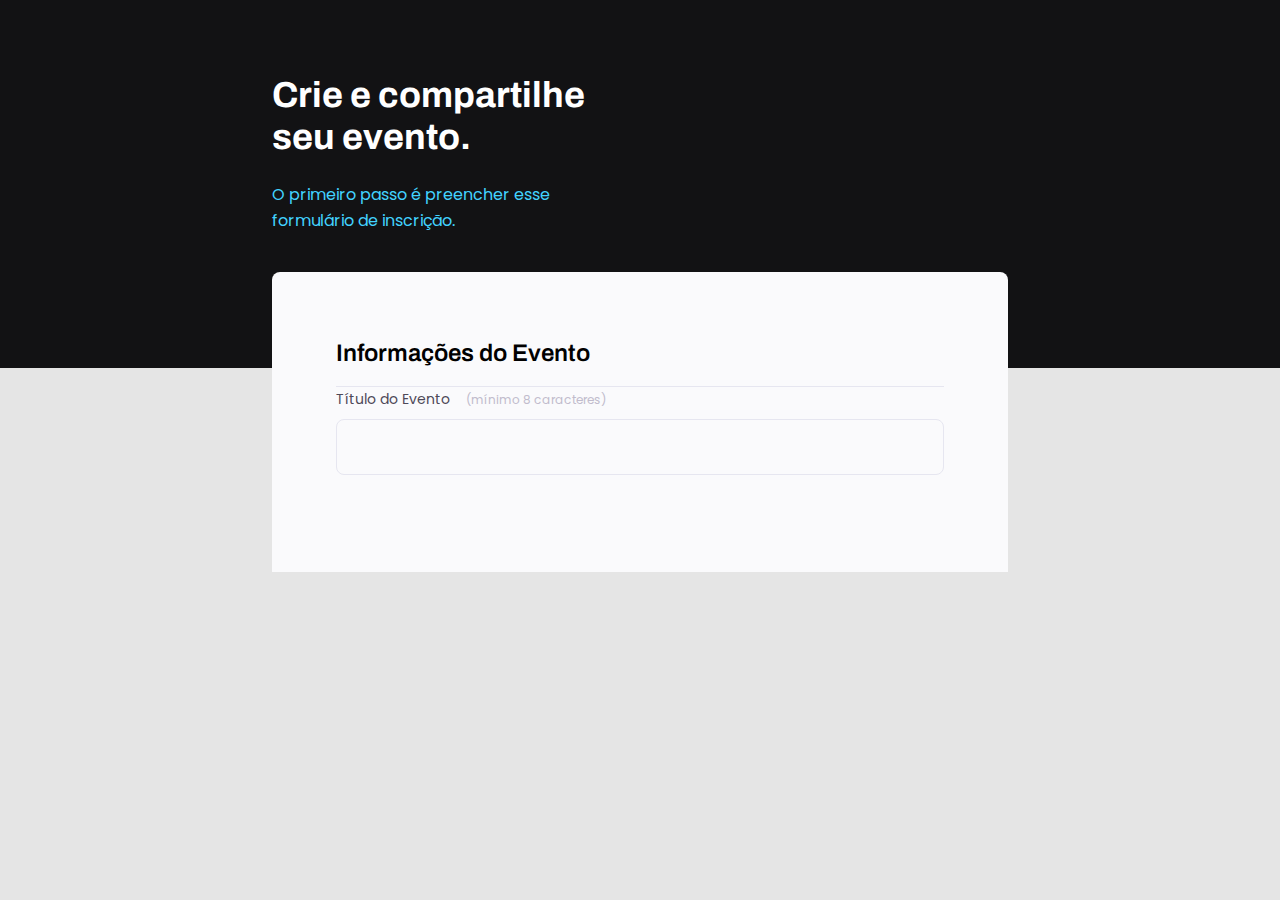
==== desafio-formulario/index.html @ cfc2b3b0 "first commit" ====
<!DOCTYPE html>
<html lang="pt-br">
  <head>
    <link rel="preconnect" href="https://fonts.googleapis.com" />
    <link rel="preconnect" href="https://fonts.gstatic.com" crossorigin />

    <meta charset="UTF-8" />
    <meta name="viewport" content="width=device-width, initial-scale=1.0" />
    <title>Crie seu evento</title>
  </head>
  <body>
    <div class="page">
      <header>
        <h1>Crie e compartilhe seu evento.</h1>
        <p>O primeiro passo é preencher esse formulário de inscrição.</p>
      </header>

      <form action="">
        <fieldset>
          <legend>Informações do Evento</legend>
          <div class="input-wrapper">
            <label for="event-title"
              >Título do Evento <span>(mínimo 8 caracteres)</span></label
            >
            <input type="text" id="event-title">
          </div>
        </fieldset>
      </form>
    </div>

    <link rel="stylesheet" href="./style.css" />
    <link
      href="https://fonts.googleapis.com/css2?family=Archivo:wght@600;700&family=Dancing+Script:wght@400;600&family=Inter:wght@400;500&family=Oswald:wght@200;300;400;600&family=Permanent+Marker&family=Poppins&family=Roboto:wght@400;700&family=Sail&display=swap"
      rel="stylesheet"
    />
  </body>
</html>
---- desafio-formulario/style.css ----
* {
  margin: 0;
  padding: 0;
  box-sizing: border-box;
}

body,
input,
select,
textarea,
button {
  font-family: "Poppins", sans-serif;
}

body {
  background-color: #e5e5e5;
}

body::before {
  content: " ";
  width: 100%;
  height: 368px;

  position: absolute;
  top: 0;
  left: 0;
  z-index: -1;
  background-color: #121214;
}

header h1 {
  font-family: "Archivo", sans-serif;
  font-weight: bold;
  font-size: 36px;
  line-height: 42px;
  color: rgb(255, 255, 255);

  margin-bottom: 24px;
}

.page {
  width: 736px;
  margin: 0 auto;
}

header {
  width: 319px;

  margin-top: 74px;
}

header p {
  font-size: 16px;
  line-height: 26px;

  color: #42d3ff;
}

form {
  background-color: #fafafc;
  margin-top: 38px;
  border-radius: 8px 8px 0 0;
  min-height: 300px;

  padding: 64px;
}

fieldset {
  border: none;
}

legend {
  font-family: "Archivo", sans-serif;
  font-weight: 600;
  font-size: 24px;
  line-height: 34px;

  width: 100%;
  border-bottom: 1px solid #e6e6f0;
  padding-bottom: 16px;
}

.input-wrapper {
  display: flex;
  flex-direction: column;
}

.input-wrapper label {
  font-size: 14px;
  line-height: 24px;

  color: #4e4958;

  margin-bottom: 8px;
}

.input-wrapper label span {
  margin-left: 12px;
  font-size: 12px;
  line-height: 20px;

  color: #c1bccc;
}

.input-wrapper input {
  background-color: #fafafc;
  border: 1px solid #e6e6f0;
  border-radius: 8px;
  height: 56px;

  padding: 0 24px;

  font-size: 16px;
  line-height: 26px;
  color: #c1bccc;
}
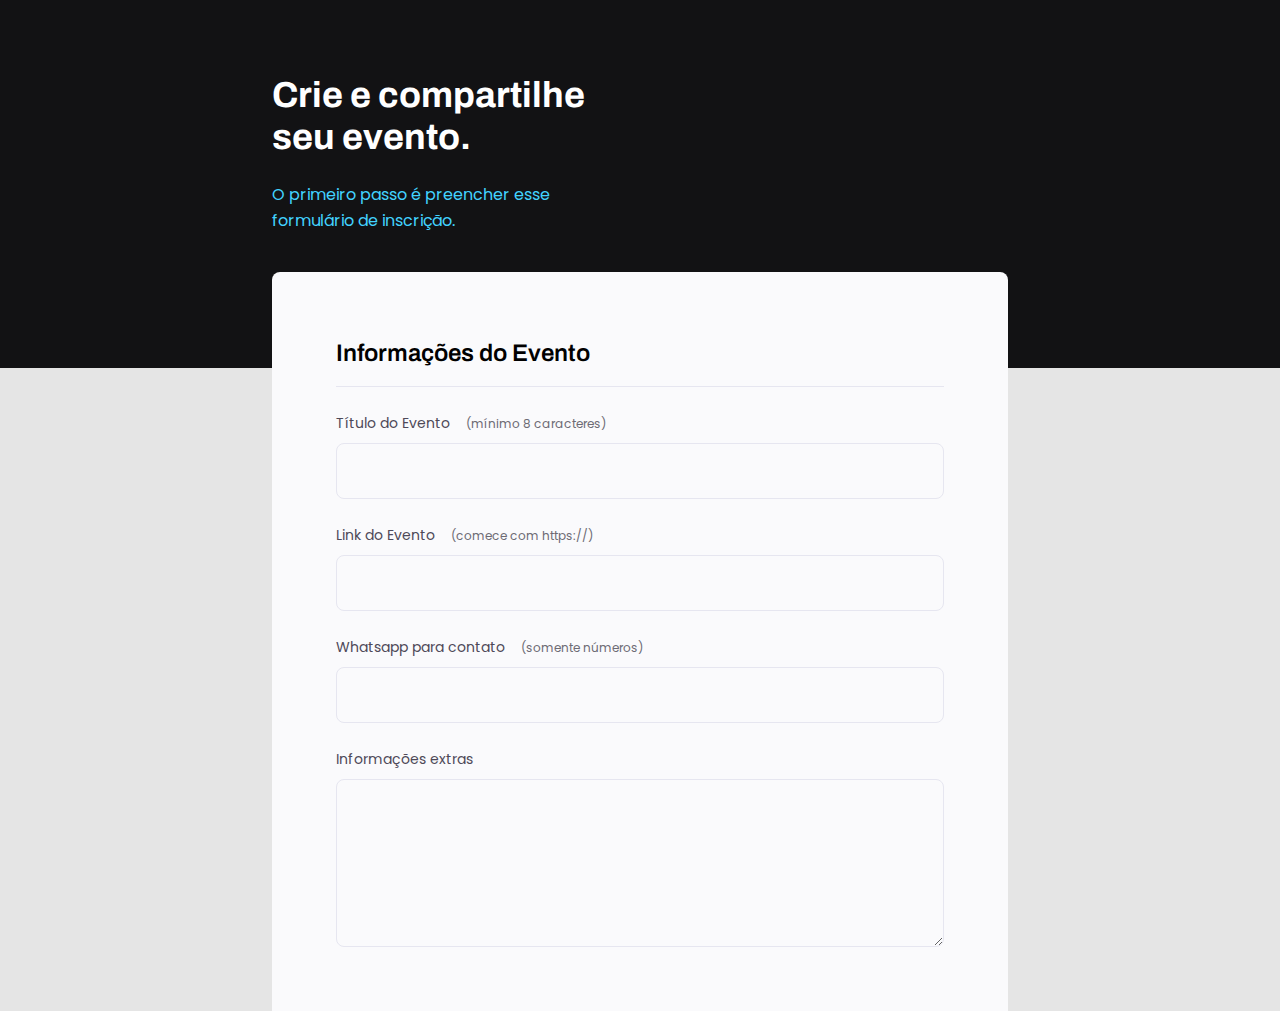
==== commit b6b6bf22: "add fields and adjusting accessibility" ====
--- a/desafio-formulario/index.html
+++ b/desafio-formulario/index.html
@@ -17,12 +17,32 @@
 
       <form action="">
         <fieldset>
-          <legend>Informações do Evento</legend>
-          <div class="input-wrapper">
-            <label for="event-title"
-              >Título do Evento <span>(mínimo 8 caracteres)</span></label
-            >
-            <input type="text" id="event-title">
+          <div class="fieldset-wrapper">
+            <legend>Informações do Evento</legend>
+            <div class="input-wrapper">
+              <label for="event-title"
+                >Título do Evento <span>(mínimo 8 caracteres)</span></label
+              >
+              <input type="text" id="event-title" />
+            </div>
+            <div class="input-wrapper">
+              <label for="event-link"
+                >Link do Evento <span>(comece com https://)</span></label
+              >
+              <input type="url" id="event-link" />
+            </div>
+            <div class="input-wrapper">
+              <label for="event-whatsapp"
+                >Whatsapp para contato <span>(somente números)</span></label
+              >
+              <input type="number" id="event-whatsapp" />
+            </div>
+            <div class="input-wrapper">
+              <label for="event-info"
+                >Informações extras</label>
+              <textarea id="event-info" ></textarea>
+            </div>          
+            </div>
           </div>
         </fieldset>
       </form>
--- a/desafio-formulario/style.css
+++ b/desafio-formulario/style.css
@@ -69,6 +69,12 @@
   border: none;
 }
 
+.fieldset-wrapper {
+  display: flex;
+  flex-direction: column;
+  gap: 24px;
+}
+
 legend {
   font-family: "Archivo", sans-serif;
   font-weight: 600;
@@ -99,10 +105,11 @@
   font-size: 12px;
   line-height: 20px;
 
-  color: #c1bccc;
+  color: #6d6b74;
 }
 
-.input-wrapper input {
+.input-wrapper input,
+.input-wrapper textarea {
   background-color: #fafafc;
   border: 1px solid #e6e6f0;
   border-radius: 8px;
@@ -112,5 +119,10 @@
 
   font-size: 16px;
   line-height: 26px;
-  color: #c1bccc;
+  color: #6c6a71;
 }
+
+.input-wrapper textarea {
+  padding: 0;
+  height: 168px;
+}
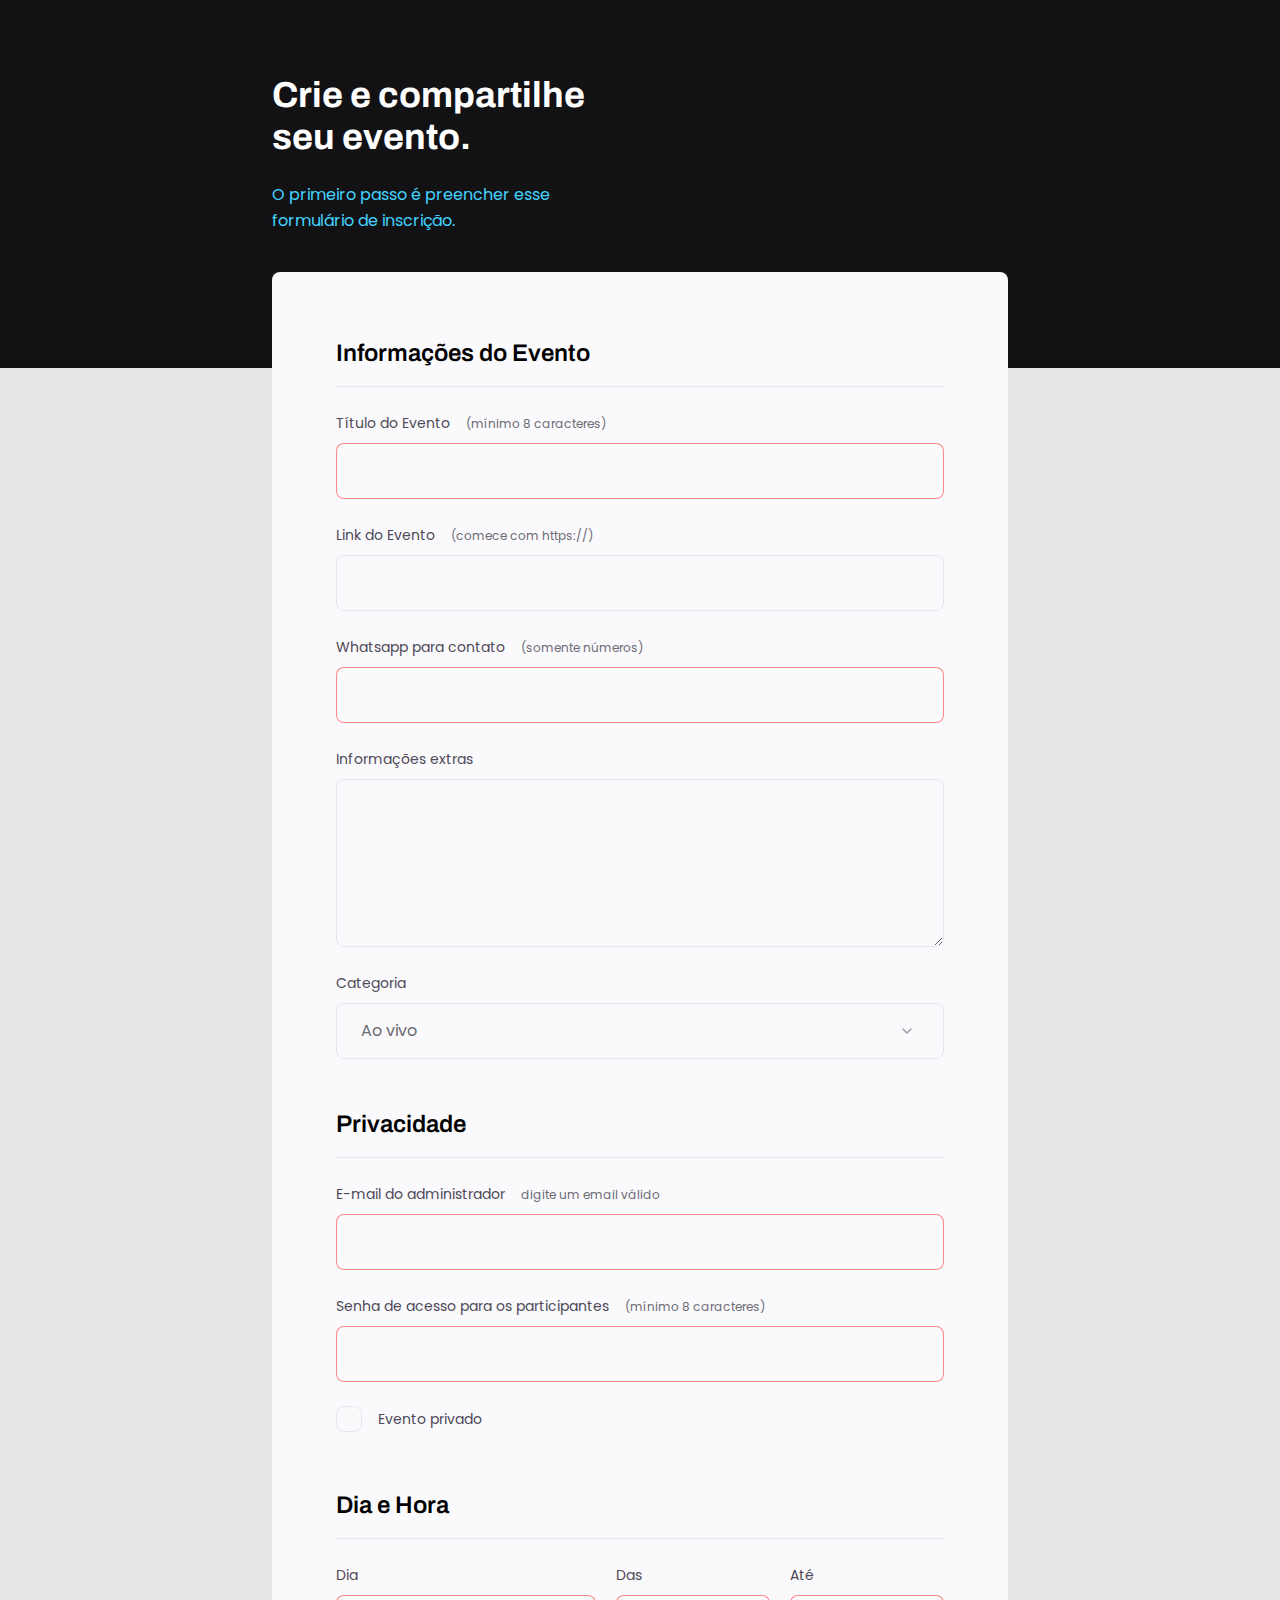
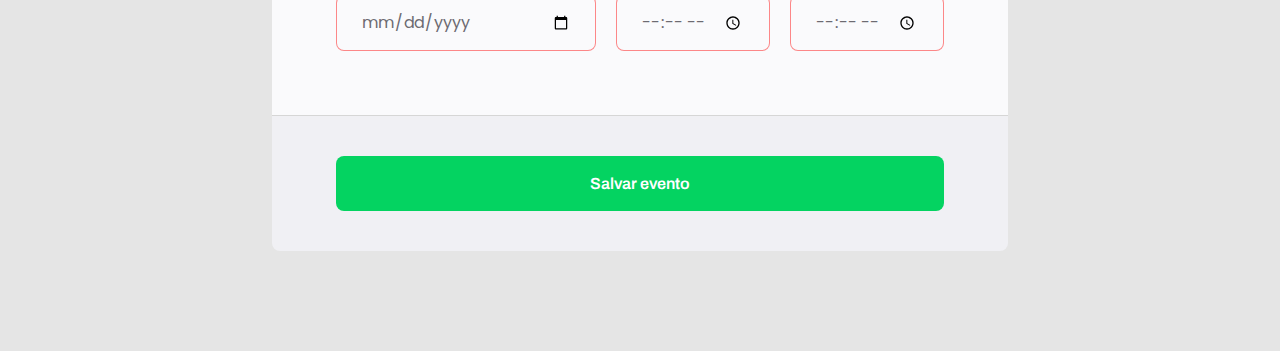
==== commit 7e58e402: "finished form" ====
--- a/desafio-formulario/index.html
+++ b/desafio-formulario/index.html
@@ -7,6 +7,12 @@
     <meta charset="UTF-8" />
     <meta name="viewport" content="width=device-width, initial-scale=1.0" />
     <title>Crie seu evento</title>
+
+    <link rel="stylesheet" href="./style.css" />
+    <link
+      href="https://fonts.googleapis.com/css2?family=Archivo:wght@600;700&family=Dancing+Script:wght@400;600&family=Inter:wght@400;500&family=Oswald:wght@200;300;400;600&family=Permanent+Marker&family=Poppins&family=Roboto:wght@400;700&family=Sail&display=swap"
+      rel="stylesheet"
+    />
   </head>
   <body>
     <div class="page">
@@ -14,44 +20,102 @@
         <h1>Crie e compartilhe seu evento.</h1>
         <p>O primeiro passo é preencher esse formulário de inscrição.</p>
       </header>
-
-      <form action="">
+      <form id="my-form">
         <fieldset>
           <div class="fieldset-wrapper">
             <legend>Informações do Evento</legend>
+
             <div class="input-wrapper">
               <label for="event-title"
                 >Título do Evento <span>(mínimo 8 caracteres)</span></label
               >
-              <input type="text" id="event-title" />
+              <input type="text" id="event-title" required minlength="8" />
             </div>
+
             <div class="input-wrapper">
               <label for="event-link"
                 >Link do Evento <span>(comece com https://)</span></label
               >
               <input type="url" id="event-link" />
             </div>
+
             <div class="input-wrapper">
               <label for="event-whatsapp"
                 >Whatsapp para contato <span>(somente números)</span></label
               >
-              <input type="number" id="event-whatsapp" />
+              <input type="number" id="event-whatsapp" required />
             </div>
+
             <div class="input-wrapper">
-              <label for="event-info"
-                >Informações extras</label>
-              <textarea id="event-info" ></textarea>
-            </div>          
+              <label for="event-info">Informações extras</label>
+              <textarea id="event-info"></textarea>
+            </div>
+
+            <div class="input-wrapper">
+              <label for="event-category">Categoria</label>
+
+              <select id="event-category">
+                <option value="live">Ao vivo</option>
+                <option value="podcast">Podcast</option>
+                <option value="mentorship">Mentoria</option>
+              </select>
+            </div>
+          </div>
+        </fieldset>
+
+        <fieldset>
+          <div class="fieldset-wrapper">
+            <legend>Privacidade</legend>
+
+            <div class="input-wrapper">
+              <label for="event-email"
+                >E-mail do administrador
+                <span>digite um email válido</span></label
+              >
+              <input type="email" id="event-email" required />
+            </div>
+
+            <div class="input-wrapper">
+              <label for="event-password"
+                >Senha de acesso para os participantes
+                <span>(mínimo 8 caracteres)</span></label
+              >
+              <input type="password" id="event-password" minlength="8" required/>
+            </div>
+
+            <div class="checkbox-wrapper">
+              <input type="checkbox" id="event-private" />
+              <label for="event-private">Evento privado</label>
+            </div>
+          </div>
+        </fieldset>
+
+        <fieldset>
+          <div class="fieldset-wrapper">
+            <legend>Dia e Hora</legend>
+
+            <div class="col-3">
+              <div class="input-wrapper">
+                <label for="event-date">Dia</label>
+                <input type="date" id="event-date" required/>
+              </div>
+
+              <div class="input-wrapper">
+                <label for="event-begin">Das</label>
+                <input type="time" id="event-begin" required />
+              </div>
+
+              <div class="input-wrapper">
+                <label for="event-end">Até</label>
+                <input type="time" id="event-end" required/>
+              </div>
             </div>
           </div>
         </fieldset>
       </form>
+      <footer>
+        <input class="button" form="my-form" type="submit" value="Salvar evento" />
+      </footer>
     </div>
-
-    <link rel="stylesheet" href="./style.css" />
-    <link
-      href="https://fonts.googleapis.com/css2?family=Archivo:wght@600;700&family=Dancing+Script:wght@400;600&family=Inter:wght@400;500&family=Oswald:wght@200;300;400;600&family=Permanent+Marker&family=Poppins&family=Roboto:wght@400;700&family=Sail&display=swap"
-      rel="stylesheet"
-    />
   </body>
 </html>
--- a/desafio-formulario/style.css
+++ b/desafio-formulario/style.css
@@ -7,8 +7,8 @@
 body,
 input,
 select,
-textarea,
-button {
+textarea
+{
   font-family: "Poppins", sans-serif;
 }
 
@@ -63,6 +63,10 @@
   min-height: 300px;
 
   padding: 64px;
+
+  display: flex;
+  flex-direction: column;
+  gap: 48px;
 }
 
 fieldset {
@@ -91,7 +95,8 @@
   flex-direction: column;
 }
 
-.input-wrapper label {
+.input-wrapper label,
+.checkbox-wrapper {
   font-size: 14px;
   line-height: 24px;
 
@@ -109,7 +114,8 @@
 }
 
 .input-wrapper input,
-.input-wrapper textarea {
+.input-wrapper textarea,
+.input-wrapper select {
   background-color: #fafafc;
   border: 1px solid #e6e6f0;
   border-radius: 8px;
@@ -126,3 +132,98 @@
   padding: 0;
   height: 168px;
 }
+
+.input-wrapper select {
+  appearance: none;
+  -webkit-appearance: none;
+
+  background-image: url("data:image/svg+xml,%3Csvg width='24' height='24' viewBox='0 0 24 24' fill='none' xmlns='http://www.w3.org/2000/svg'%3E%3Cpath d='M8 10L12 14L16 10' stroke='%239C98A6' stroke-width='1.5' stroke-linecap='round' stroke-linejoin='round'/%3E%3C/svg%3E%0A");
+  background-repeat: no-repeat;
+  background-position: right 24px top 50%;
+}
+
+.col-3 {
+  display: flex;
+  gap: 20px;
+}
+
+.col-3 > div:nth-child(1) {
+  width: 100%;
+}
+
+.checkbox-wrapper {
+  position: relative;
+}
+
+.checkbox-wrapper label {
+  display: flex;
+  align-items: center;
+  margin: 0;
+
+  gap: 16px;
+}
+
+.checkbox-wrapper input {
+  position: absolute;
+  top: 0;
+  left: 0;
+  width: 24px;
+  height: 24px;
+
+  opacity: 0;
+}
+
+.checkbox-wrapper label::before {
+  content: " ";
+  width: 24px;
+  height: 24px;
+
+  display: block;
+  border: 1px solid #e6e6f0;
+  border-radius: 8px;
+}
+
+.checkbox-wrapper input:checked + label::before {
+  background-image: url("data:image/svg+xml,%3Csvg width='24' height='24' viewBox='0 0 24 24' fill='none' xmlns='http://www.w3.org/2000/svg'%3E%3Cpath d='M9.00016 16.1698L4.83016 11.9998L3.41016 13.4098L9.00016 18.9998L21.0002 6.99984L19.5902 5.58984L9.00016 16.1698Z' fill='%2342D3FF'/%3E%3C/svg%3E%0A");
+}
+
+.checkbox-wrapper input:focus + label::before {
+  outline: 2px solid black;
+}
+
+footer {
+  background: #f0f0f4;
+  height: 136px;
+
+  display: flex;
+  flex-direction: column;
+
+  padding: 40px 64px;
+
+  margin-bottom: 100px;
+
+  border-top: 1px solid #d6d6d6;
+  border-radius: 0 0 8px 8px;
+}
+
+footer .button {
+  height: 56px;
+  background: #04d361;
+  border: 0;
+  border-radius: 8px;
+
+  font-family: 'Archivo';
+  font-weight: 600;
+  font-size: 16px;
+  line-height: 26px;
+
+  color: #ffffff;
+}
+
+footer .button:hover{
+  background: #08a04c;
+}
+
+input:invalid{
+  border: 1px solid rgba(255, 0, 0, 0.458);
+}